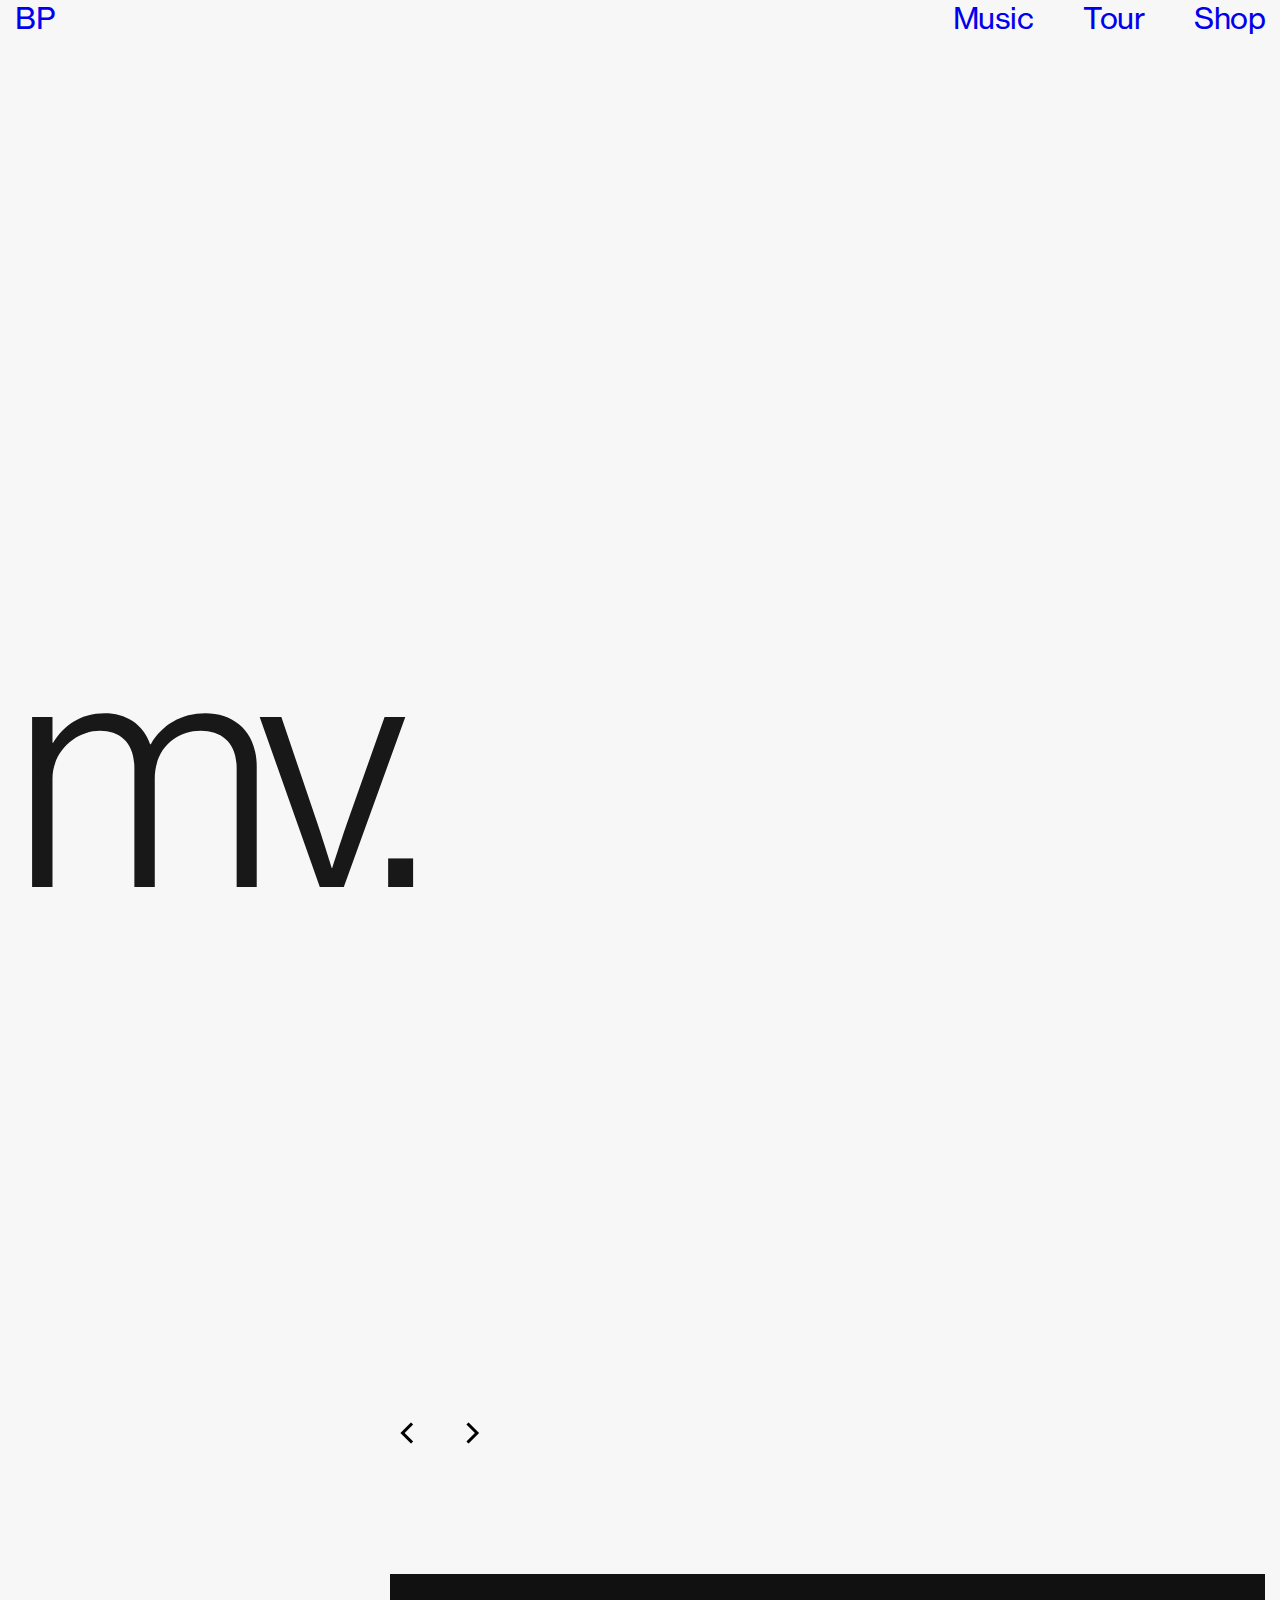
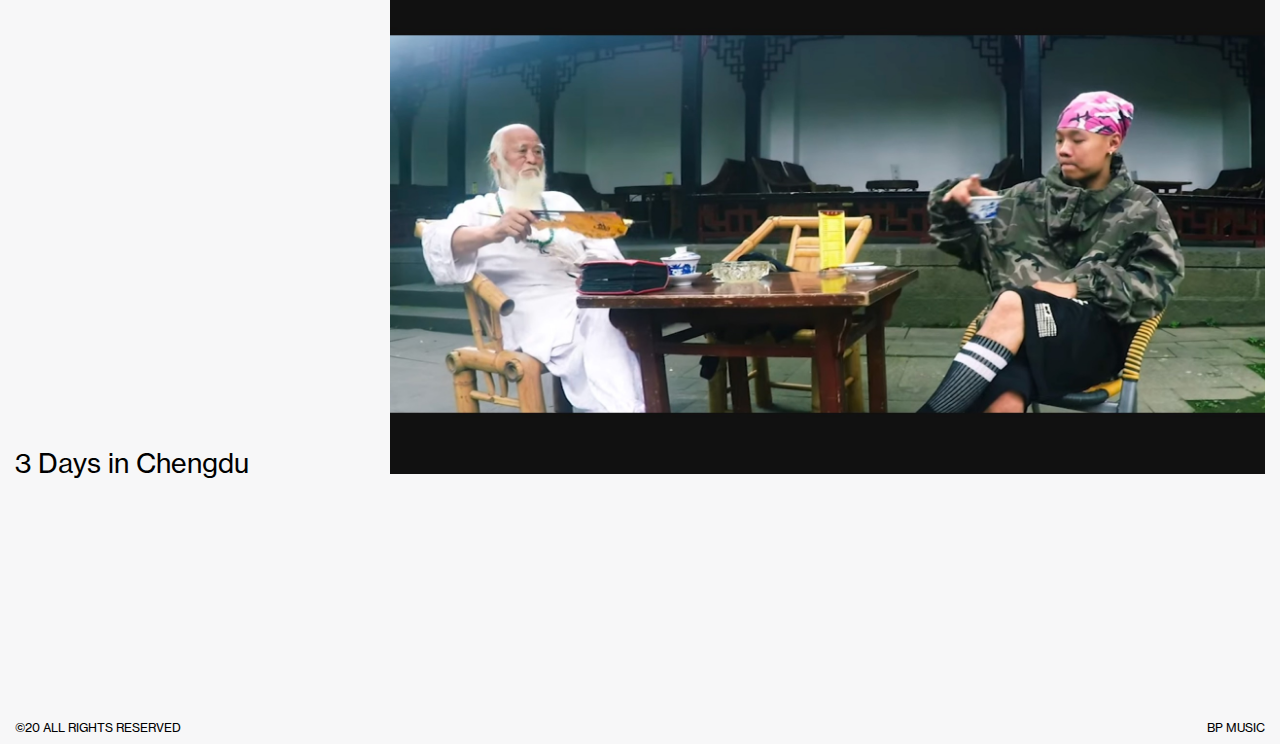
==== pages/music.html @ eda04330 "Initial commit" ====
<!DOCTYPE html>
<html lang="en">
<head>
    <meta charset="UTF-8">
    <meta name="viewport" content="width=device-width, initial-scale=1.0">
    <title>Bohan Phoenix | Tour</title>
    <link rel="stylesheet" href="../css/base.css">
    <link rel="stylesheet" href="../css/style.css">
    <!-- <script defer src="../tour.js"></script> -->
</head>
<body>

    <header>
        <nav>
            <a class="home" href="../index.html">BP</a>
            <ul>
                <li><a href="#">Music</a></li>
                <li><a href="tour.html">Tour</a></li>
                <li><a href="#">Shop</a></li>
            </ul>
        </nav>
        <h2>mv.</h2>
    </header>

    <main class="music">

        <p class="title">3 Days in Chengdu</p>
        <div class="grp">
            <div class="arrows">
                <img class="prev-arrow" src="../assets/icons/prev.png" alt="">
                <img class="next-arrow" src="../assets/icons/next.png" alt="">
            </div>
            <img class="mv-thumbnail" src="../assets/images/3d.jpg" alt="">
        </div>

    </main>

    <footer class="tour-pg">
        <p class="copyright">©20 ALL RIGHTS RESERVED</p>
        <p>BP MUSIC</p>
    </footer>

</body>
</html>
---- css/base.css ----
html, body, div, span, applet, object, iframe,
h1, h2, h3, h4, h5, h6, blockquote, pre,
a, abbr, acronym, address, big, cite, code,
del, dfn, em, img, ins, kbd, q, s, samp,
small, strike, strong, sub, sup, tt, var,
b, u, i, center,
dl, dt, dd, ol, ul, li,
fieldset, form, label, legend,
table, caption, tbody, tfoot, thead, tr, th, td,
article, aside, canvas, details, embed,
figure, figcaption, footer, header, hgroup,
menu, nav, output, ruby, section, summary,
time, mark, audio, video, p {
  margin: 0;
  padding: 0;
  border: 0;
  font-size: 100%;
  font: inherit;
  vertical-align: baseline;
  /* border: 1px solid salmon; */
}

article, aside, details, figcaption, figure,
footer, header, hgroup, menu, nav, section {
  display: block;
}
body {
  line-height: 1;
}
ol, ul {
  list-style: none;
}
blockquote, q {
  quotes: none;
}
blockquote:before, blockquote:after,
q:before, q:after {
  content: '';
  content: none;
}
table {
  border-collapse: collapse;
  border-spacing: 0;
}

img, iframe {
  vertical-align: bottom;
  max-width: 100%;
}

input, textarea, select {
  font: inherit;
}

* {
  -webkit-box-sizing: border-box;
  -moz-box-sizing: border-box;
  box-sizing: border-box;
  -webkit-font-smoothing: antialiased;
  text-rendering: optimizeLegibility;
}
---- css/style.css ----
@font-face {
    font-family: 'Neue Haas txt reg';
    src: url(../assets/fonts/NHaasGroteskTXPro-55Rg.otf);
}

@font-face {
    font-family: 'Neue Haas ds lt';
    src: url(../assets/fonts/NHaasGroteskDSPro-45Lt.otf);
}

@font-face {
    font-family: 'Neue Haas ds reg';
    src: url(../assets/fonts/NHaasGroteskDSPro-55Rg.otf);
}

@font-face {
    font-family: 'Ogg lt';
    src: url(../assets/fonts/Ogg-Light.ttf);
}

:root {
    --bg-color: #F7F7F8;
    --red:#E10000;
}



a:link {
    text-decoration: none;
  }
  
a:visited {
    text-decoration: none;
    color: initial;
}




body {
    background-color: var(--bg-color);
    color: var(--red-dark);
    font-family: 'Neue Haas txt reg', Helvetica, sans-serif;
    font-size: 30px;
}

header {
    padding: 3px 15px 0;
    height: 100vh;
    display: flex;
    flex-direction: column;
    justify-content: space-between;
}

nav {
    display: flex;
    justify-content: space-between;
    letter-spacing: -0.5px;
}

nav a:hover {
    color: var(--red);
}

ul {
    display: flex;
}

ul li {
    margin-left: 50px;
    transition: .35s ease;
}

main {
    padding: 0 15px;
}

h1 {
    font-family: 'Ogg lt', Helvetica, sans-serif;
    font-size: 35.3vw;
    letter-spacing: -4px;
    line-height: .76;
    margin-left: -9px;
    opacity: .9;
}

h2 {
    font-size: 25.69vw;
    letter-spacing: -12.33px;
    font-family: 'Neue Haas ds lt';
    line-height: .78;
    opacity: .9;
}

.bohan {
    display: flex;
    justify-content: space-between;     
}

.bohan-pic {
    filter: grayscale(100%);
    width: 30%;
    min-width: 400px;
    transition: filter .7s ease-in, transform .3s ease-out;
    transform-origin: right top;
}

.bohan-pic:hover {
    transform: scale(1.1);
}

.bio {
    margin-top: 245px;
    margin-bottom: 485px;
    font-size: clamP(30px, 4.2361vw, 90px);
    line-height: 1.229;
    opacity: .7;
}

.p-2 {
    text-indent: 15%;
}

.name {
    font-family: 'Ogg lt', Helvetica, sans-serif;
    color: var(--red);
}

.phoenix {
    margin-top: -4px;
}

footer {
    padding: 0 15px 10px;
    display: flex;
    justify-content: space-between;
    font-size: 12px;
}

footer.tour-pg {
    margin-top: 248px;
}

.colorize {
    filter: grayscale(0);
}

.countries {
    margin-bottom: 120px;
}

.countries p {
    display: inline;
}

.countries p:hover {
    color: var(--red);
    cursor: pointer;
}

span {
    margin-left: 3px;
    opacity: .3;
}

.info {
    display: flex;
}

.info:hover {
    color: var(--red);
}

.tour {
    padding-top: 460px;
}

.dates {
    line-height: 1.133;
    display: none;
}

.day {
    width: 40%;
}

.arena {
    margin-left: auto;
}

.dates p {
    margin-bottom: 5px;
    font-size: clamp(16px, 2.1vw, 30px);
}

.music {
    margin-top: 516px;
    display: grid;
    grid-template-columns: 30% auto;
}

.arrows {
    margin-bottom: 124px;
    display: flex;
    justify-content: space-between;
    width: 10%;
    min-width: 100px;
}

.arrows img {
    padding: 6px 10px;
    cursor: pointer;
}

.title {
    font-size: clamp(16px, 2.1vw, 30px);
    margin-bottom: -4px;
    align-self: end;
}

.grp {
    margin-left: auto;
}



@media (min-width: 1440px) {

    .bio p {
        font-family: 'Neue Haas ds reg', Helvetica, sans-serif;
        line-height: 1.3;
    }

}
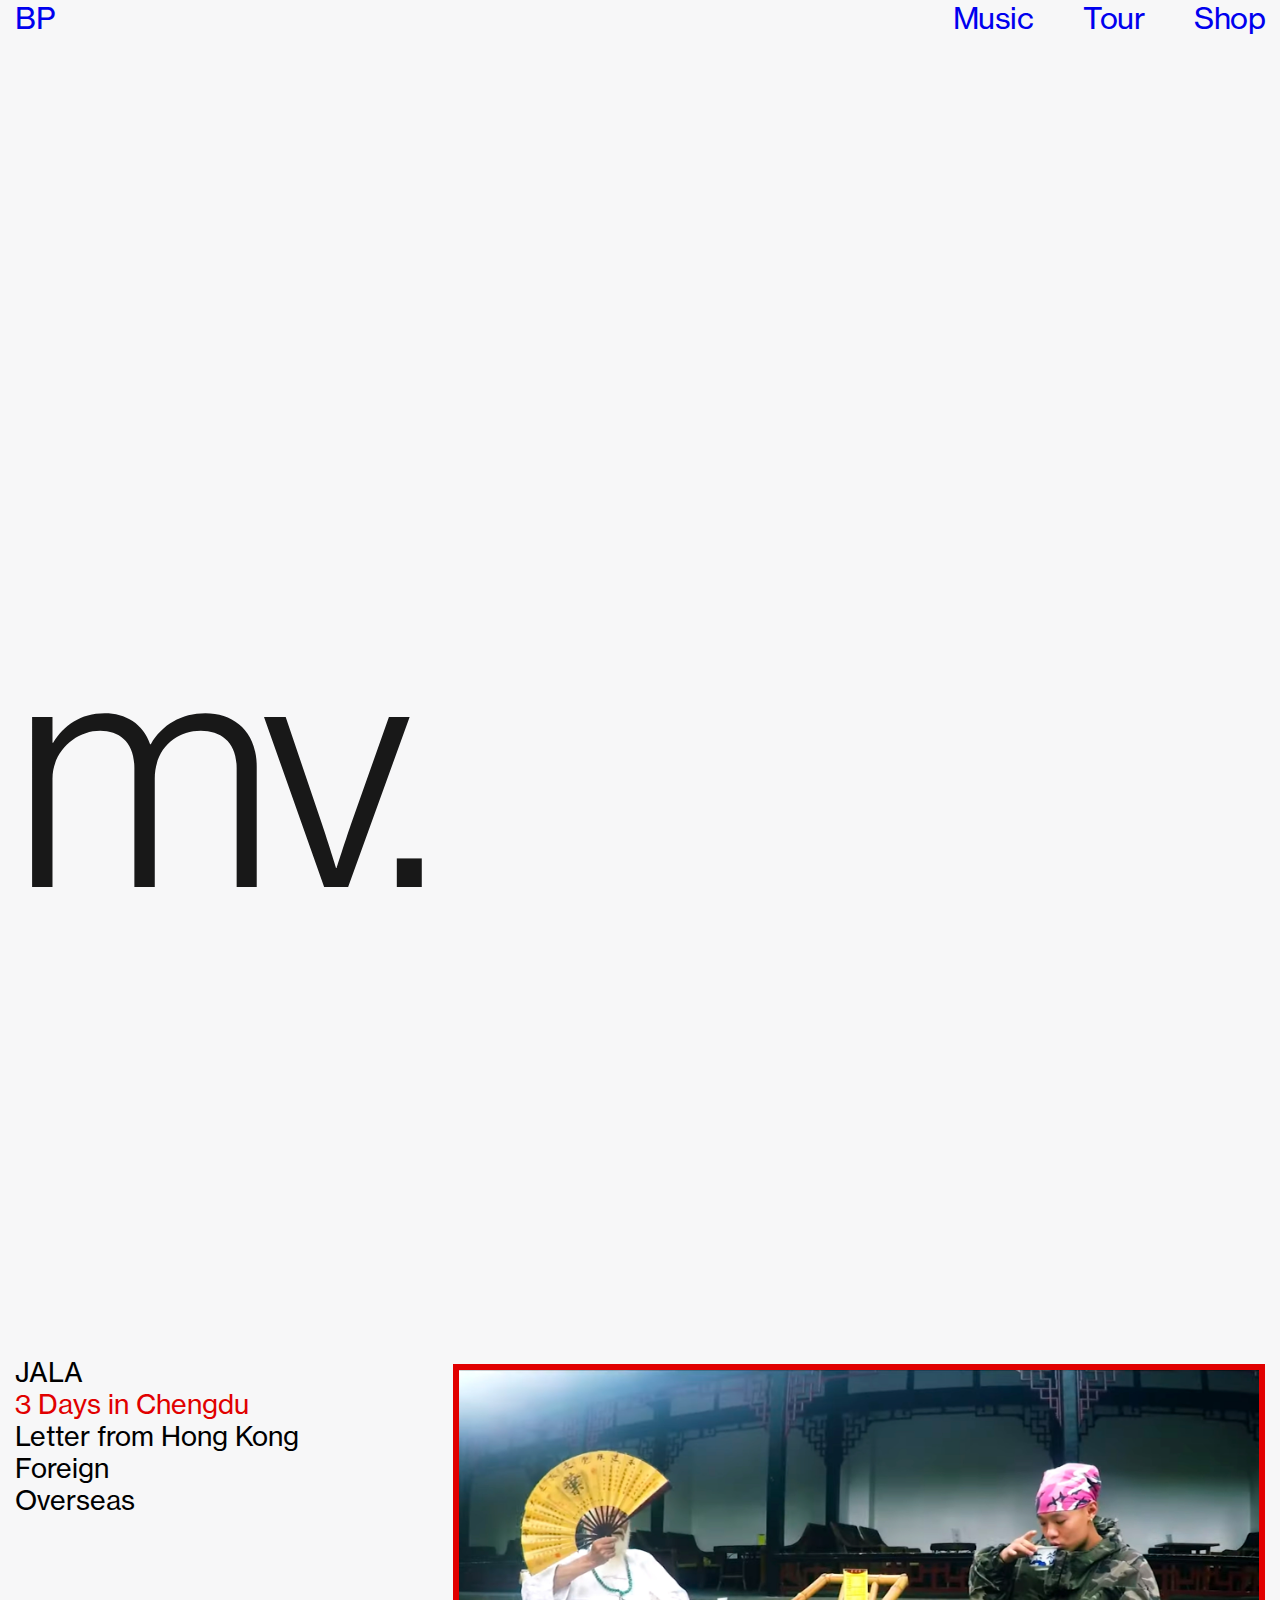
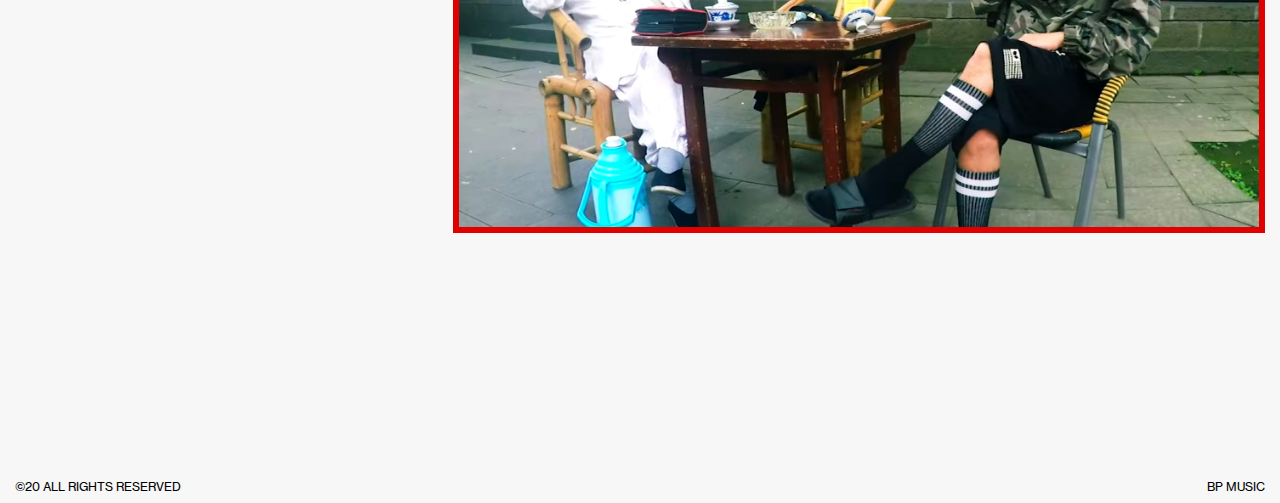
==== commit 58475e85: "." ====
--- a/pages/music.html
+++ b/pages/music.html
@@ -19,18 +19,22 @@
                 <li><a href="#">Shop</a></li>
             </ul>
         </nav>
-        <h2>mv.</h2>
+        <h2 class="mv">mv.</h2>
     </header>
 
     <main class="music">
 
-        <p class="title">3 Days in Chengdu</p>
-        <div class="grp">
-            <div class="arrows">
-                <img class="prev-arrow" src="../assets/icons/prev.png" alt="">
-                <img class="next-arrow" src="../assets/icons/next.png" alt="">
+        <div class="flexbox">
+            <div class="titles">
+                <p>JALA</p>
+                <p class="red">3 Days in Chengdu</p>
+                <p>Letter from Hong Kong</p>
+                <p>Foreign</p>
+                <p>Overseas</p>
             </div>
-            <img class="mv-thumbnail" src="../assets/images/3d.jpg" alt="">
+            <div class="frame">
+                <img src="../assets/images/3d_02.jpg" alt="">
+            </div>
         </div>
 
     </main>
--- a/css/style.css
+++ b/css/style.css
@@ -180,6 +180,8 @@
     display: none;
 }
 
+
+
 .day {
     width: 40%;
 }
@@ -194,33 +196,50 @@
 }
 
 .music {
-    margin-top: 516px;
-    display: grid;
-    grid-template-columns: 30% auto;
-}
-
-.arrows {
-    margin-bottom: 124px;
+    margin-top: 460px;
+}
+
+.flexbox {
     display: flex;
     justify-content: space-between;
-    width: 10%;
-    min-width: 100px;
-}
-
-.arrows img {
-    padding: 6px 10px;
-    cursor: pointer;
-}
-
-.title {
+}
+
+.frame {
+    border: 6px solid var(--red);
+    margin-top: 4px;
+    max-width: 1200px;
+}
+
+.titles {
+    min-width: max-content;
+    padding-right: 12vw;
+}
+
+.titles p {
+    margin-bottom: 5px;
     font-size: clamp(16px, 2.1vw, 30px);
-    margin-bottom: -4px;
-    align-self: end;
-}
-
-.grp {
-    margin-left: auto;
-}
+}
+
+.titles p:hover {
+    color: var(--red);
+}
+
+.titles p.red {
+    color: var(--red);
+}
+
+.mv {
+    letter-spacing: -8px;
+}
+
+
+
+
+
+
+
+
+
 
 
 
@@ -233,3 +252,102 @@
 
 }
 
+@media (max-width: 960px) {
+    h2 {
+        letter-spacing: -5px;
+    }
+}
+
+@media (max-width: 760px) {
+    .bohan-pic {
+        min-width: 200px;
+    }
+    .tour {
+        padding-top: 280px;
+    }
+
+    .music {
+        margin-top: 280px;
+    }
+    .countries {
+        margin-bottom: 80px;
+    }
+    .flexbox {
+        flex-direction: column;
+    }
+    .frame {
+        border-width: 4px;
+        margin-top: initial;
+    }
+    .titles {
+        margin-bottom: 80px;
+    }
+}
+
+@media (max-width: 680px) {
+
+    .music {
+        grid-template-columns: 1fr;
+    }
+    .mv {
+        letter-spacing: -4px;
+    }
+    footer {
+        font-size: 10px;
+    }
+
+}
+
+@media (max-width: 480px) {
+
+    h2 {
+        letter-spacing: -2px;
+    }
+
+    .day {
+        width: 20%;
+    }
+
+    .bohan {
+        padding-top: 5px;
+    }
+
+    .bohan-pic {
+        margin-left: auto;
+        min-width: initial;
+        width: 100%;
+    }
+    .phoenix {
+        display: none;
+    }
+
+    nav {
+        font-size: 16px;
+        letter-spacing: 0px;
+    }
+
+    ul li {
+        margin-left: 24px;
+    }
+
+    .bio {
+        margin-top: 80px;
+        font-family: 'Neue Haas txt reg';
+        font-size: 16px;
+        margin-bottom: 225px;
+    }
+
+    h1 {
+        font-size: 34.2vw;
+        margin-left: -2px;
+    }
+    .tour {
+        padding-top: 200px;
+    }
+
+    .music {
+        margin-top: 200px;
+    }
+    
+ 
+}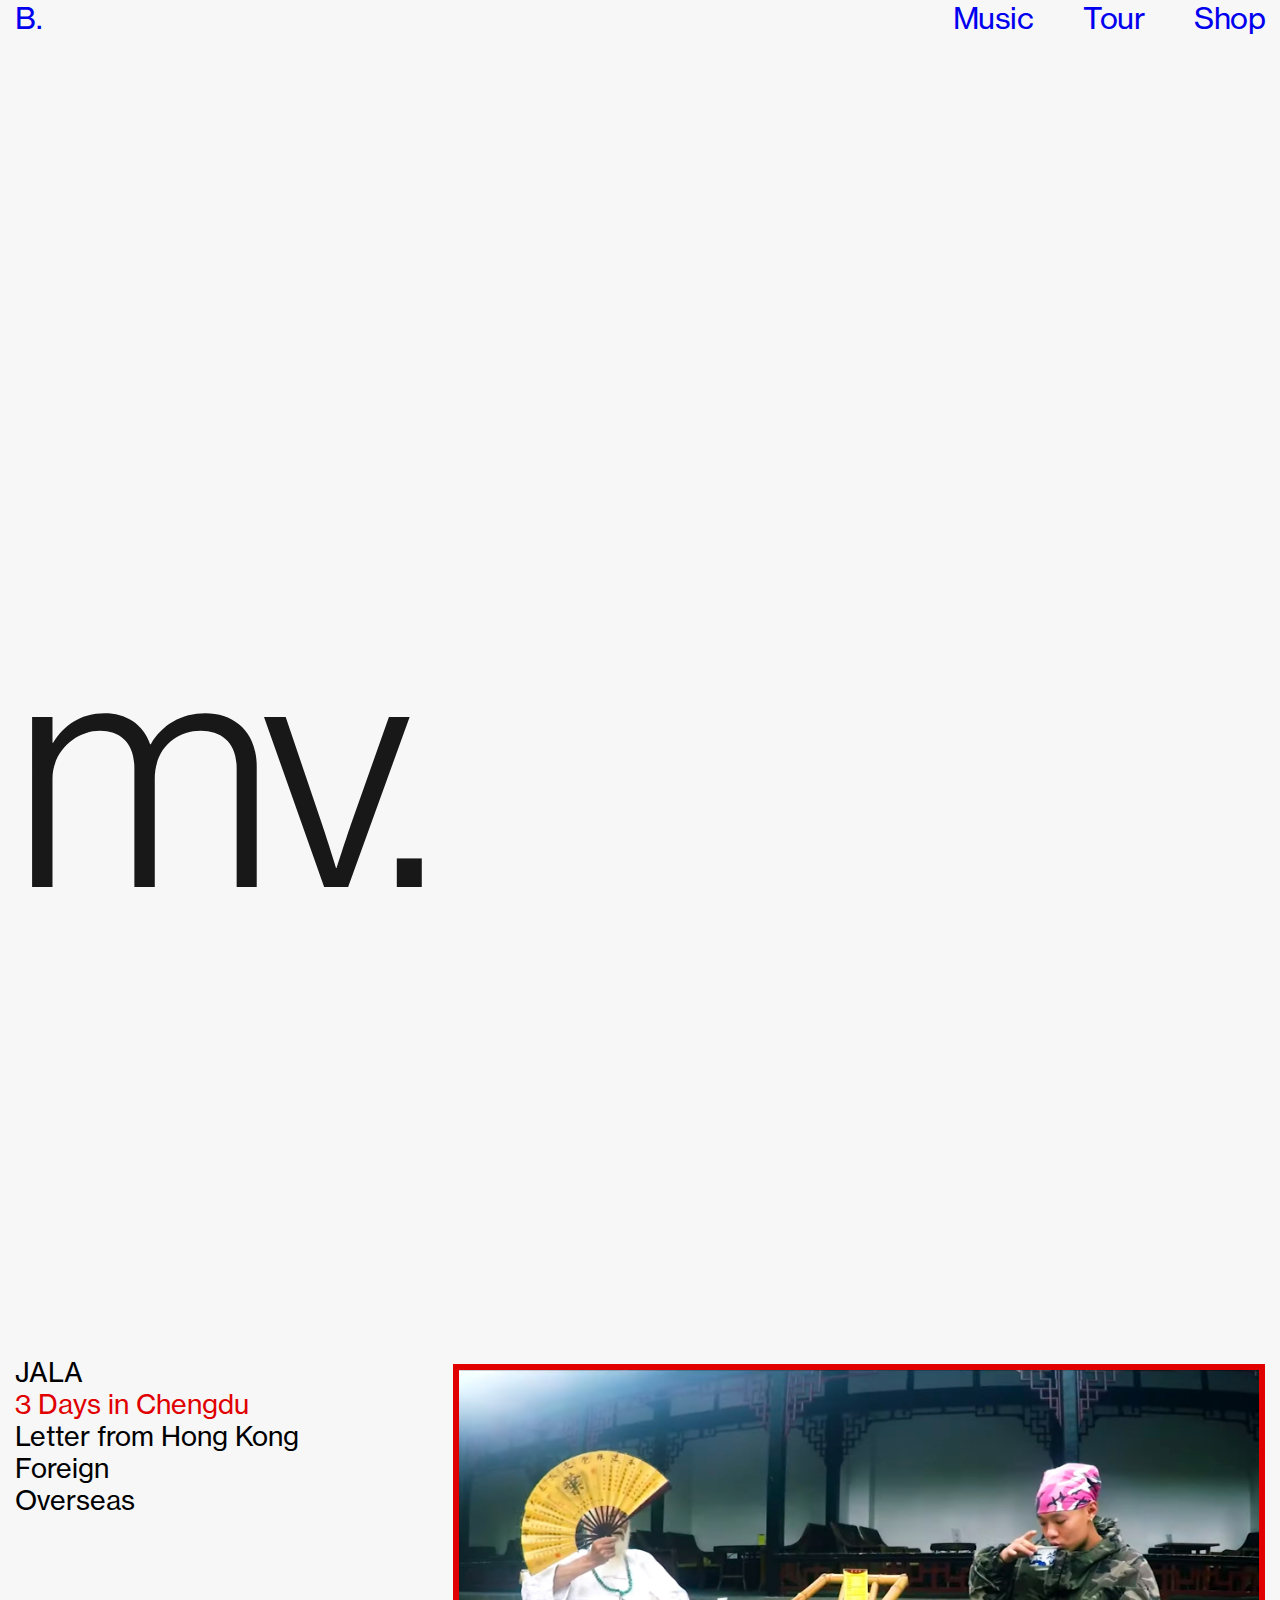
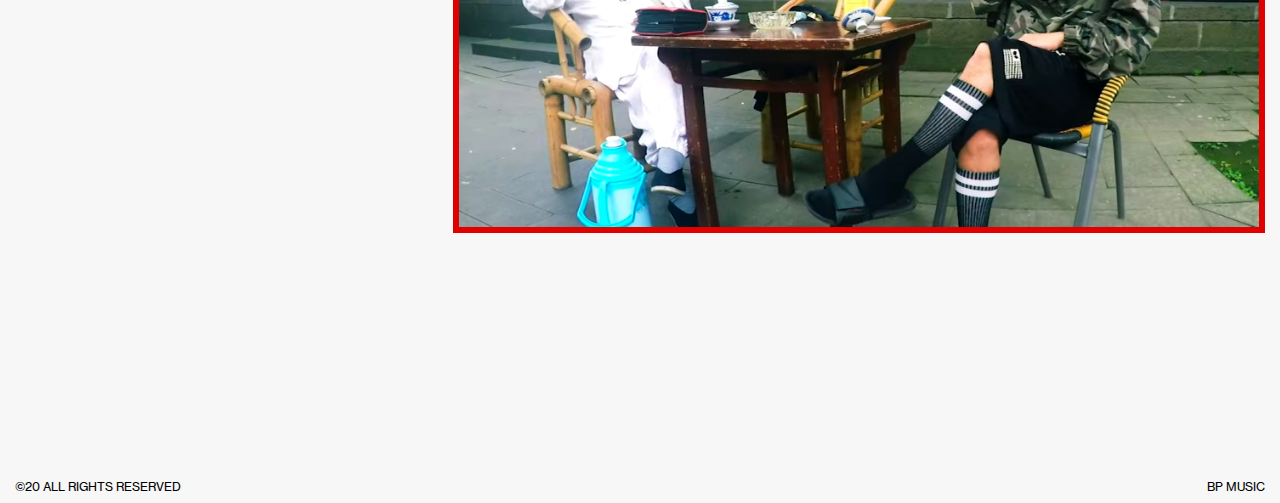
==== commit bc68b70f: "." ====
--- a/pages/music.html
+++ b/pages/music.html
@@ -12,7 +12,7 @@
 
     <header>
         <nav>
-            <a class="home" href="../index.html">BP</a>
+            <a class="home" href="../index.html">B.</a>
             <ul>
                 <li><a href="#">Music</a></li>
                 <li><a href="tour.html">Tour</a></li>
--- a/css/style.css
+++ b/css/style.css
@@ -1,3 +1,5 @@
+/* ----------------------------- font-face ----------------------------- */
+
 @font-face {
     font-family: 'Neue Haas txt reg';
     src: url(../assets/fonts/NHaasGroteskTXPro-55Rg.otf);
@@ -18,12 +20,13 @@
     src: url(../assets/fonts/Ogg-Light.ttf);
 }
 
+
+/* ----------------------------- css variables ----------------------------- */
+
 :root {
     --bg-color: #F7F7F8;
     --red:#E10000;
 }
-
-
 
 a:link {
     text-decoration: none;
@@ -34,9 +37,6 @@
     color: initial;
 }
 
-
-
-
 body {
     background-color: var(--bg-color);
     color: var(--red-dark);
@@ -50,6 +50,10 @@
     display: flex;
     flex-direction: column;
     justify-content: space-between;
+}
+
+.header-main {
+    margin-bottom: 2px;
 }
 
 nav {
@@ -147,6 +151,7 @@
 
 .countries {
     margin-bottom: 120px;
+    font-size: clamp(16px, 2.1vw, 30px);
 }
 
 .countries p {
@@ -179,8 +184,6 @@
     line-height: 1.133;
     display: none;
 }
-
-
 
 .day {
     width: 40%;
@@ -243,6 +246,22 @@
 
 
 
+
+
+/* ----------------------------- media queries ----------------------------- */
+
+@media (min-width: 1600px) {
+
+    .bio {
+        opacity: .65;
+    }
+
+    .bio p {
+        line-height: 1.35;
+    }
+
+}
+
 @media (min-width: 1440px) {
 
     .bio p {
@@ -253,15 +272,19 @@
 }
 
 @media (max-width: 960px) {
+
     h2 {
         letter-spacing: -5px;
     }
+
 }
 
 @media (max-width: 760px) {
+
     .bohan-pic {
         min-width: 200px;
     }
+
     .tour {
         padding-top: 280px;
     }
@@ -269,19 +292,24 @@
     .music {
         margin-top: 280px;
     }
+
     .countries {
         margin-bottom: 80px;
     }
+
     .flexbox {
         flex-direction: column;
     }
+
     .frame {
         border-width: 4px;
         margin-top: initial;
     }
+
     .titles {
         margin-bottom: 80px;
     }
+
 }
 
 @media (max-width: 680px) {
@@ -289,9 +317,11 @@
     .music {
         grid-template-columns: 1fr;
     }
+
     .mv {
         letter-spacing: -4px;
     }
+
     footer {
         font-size: 10px;
     }
@@ -301,7 +331,7 @@
 @media (max-width: 480px) {
 
     h2 {
-        letter-spacing: -2px;
+        letter-spacing: -3px;
     }
 
     .day {
@@ -317,6 +347,7 @@
         min-width: initial;
         width: 100%;
     }
+
     .phoenix {
         display: none;
     }
@@ -331,16 +362,19 @@
     }
 
     .bio {
-        margin-top: 80px;
+        margin-top: 70px;
         font-family: 'Neue Haas txt reg';
         font-size: 16px;
         margin-bottom: 225px;
+        opacity: 1;
+        line-height: 1.37;
     }
 
     h1 {
         font-size: 34.2vw;
         margin-left: -2px;
     }
+
     .tour {
         padding-top: 200px;
     }
@@ -348,6 +382,11 @@
     .music {
         margin-top: 200px;
     }
-    
+
+    .tour-yr,
+    .mv {
+        transform: translateX(-5px);
+        transform: translateY(-5px);
+    }
  
-}+}
